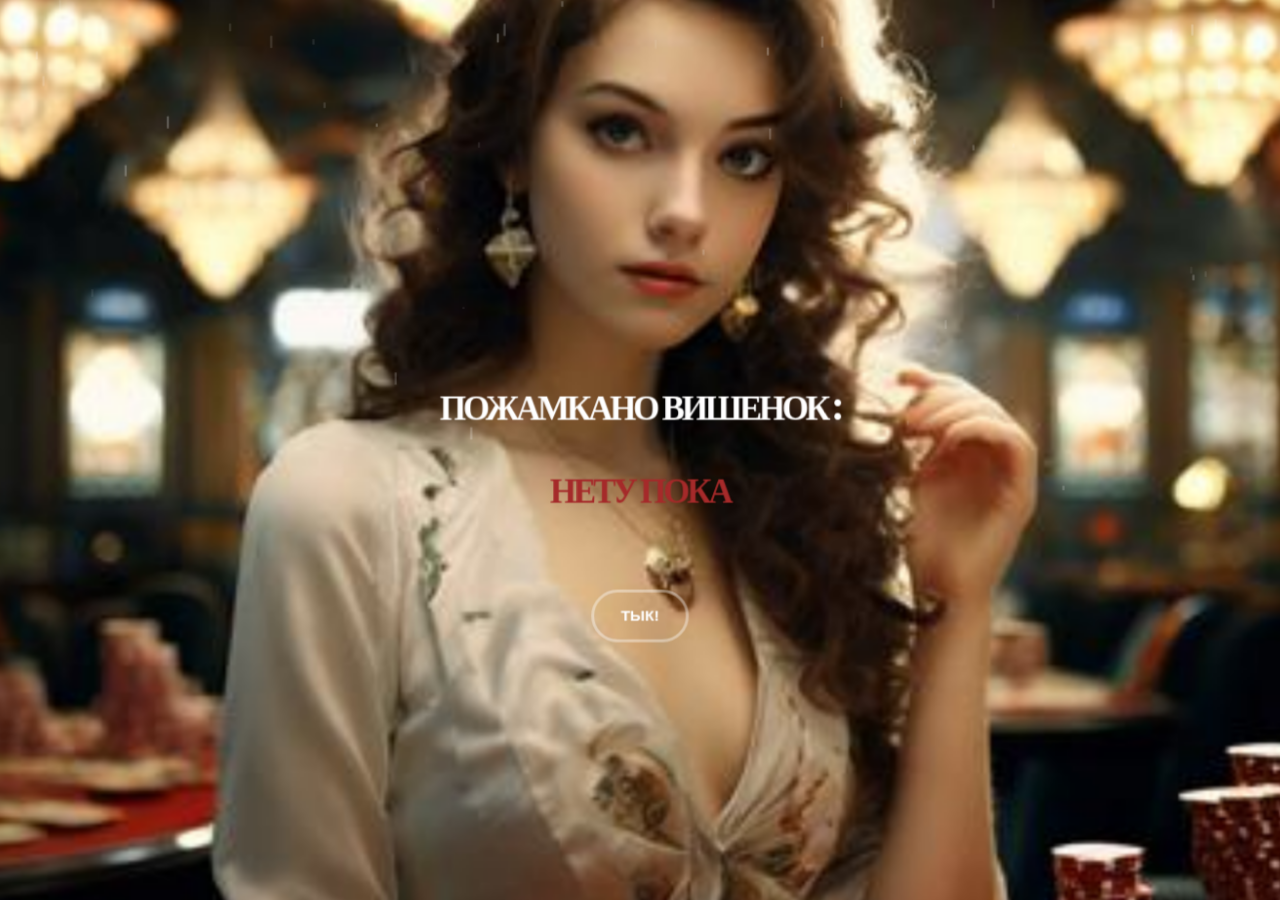
==== index.html @ 1e351973 "Update index.html" ====
<!DOCTYPE html>
<html lang="en">
<head>
	<meta charset="UTF-8">
	<meta http-equiv="X-UA-Compatible" content="IE=edge">
	<meta name="viewport" content="width=device-width, initial-scale=1.0">
	<title>Document</title>
	<link rel="stylesheet" href="css/main.css">
	<script src="js/app.js" defer></script>
	<script src="rain.js" defer></script>
  <script src="js/script.js" defer></script>
</head>
<body>

	<div class="logo" style="background-image: url();"></div>

	<section class="layers">
		<div class="layers__container">
			<div class="layers__item layer-1" style="background-image: url(IMG/fFtPv4UMvPq1IOtrtffv7WR5BZZuaw2L_sm.jpg);"></div>
			<div class="layers__item layer-2" style="background-image: url(0.jpg);"></div>
			<div class="layers__item layer-3">
				<div class="hero-content">
					<h1 style="font-size: 35px;" id="counter"> пожамкано вишенок : <span >НЕТУ ПОКА</span></h1>
					<!-- <div class="hero-content__p">Creating a beautiful 3D website with a ‘lens effect’</div> -->
					<button class="button-start"  id="coin">тык!</button>
          
				</div>
			</div>
			<div class="layers__item layer-4">
				<canvas class="rain"></canvas>
			</div>
			<!-- <div class="layers__item layer-5" style="background-image: url(/IMG/ynxNHPhCTCSBJ0kRPNDnJk7KJOcDw4TW.jpg);"></div> -->
			<div class="layers__item layer-6" style="background-image: url(img/layer-6.png);"></div>
		</div>
	</section>
  <style>
    * {
	margin: 0;
	padding: 0;
	box-sizing: border-box;
}
:root {
	--index: calc(1vw + 1vh);
	--transition: 1.5s cubic-bezier(.05, .5, 0, 1);
}
@font-face {
	font-family: kamerik-3d;
	src: url(../fonts/kamerik205-heavy.woff2);
	font-weight: 900;
}
@font-face {
	font-family: merriweather-italic-3d;
	src: url(../fonts/merriweather-regular-italic.woff2);
}
body {
	background-color: #000;
	color: #fff;
	font-family: kamerik-3d;
}
.logo {
	--logo-size: calc(var(--index) * 7.8);
	width: var(--logo-size);
	height: var(--logo-size);
	background-repeat: no-repeat;
	position: absolute;
	left: calc(51% - calc(var(--logo-size) / 2));
	top: calc(var(--index) * 2.8);
	z-index: 1;
}
.layers {
	perspective: 1000px;
	overflow: hidden;
}
.layers__container {
	height: 100vh;
	min-height: 500px;
	transform-style: preserve-3d;
	transform: rotateX(var(--move-y)) rotateY(var(--move-x));
	will-change: transform;
	transition: transform var(--transition);
}
.layers__item {
	position: absolute;
	inset: -5vw;
	background-size: cover;
	background-position: center;
	display: flex;
	align-items: center;
	justify-content: center;
}
.layer-1 {
	transform: translateZ(-55px) scale(1.06);
}
.layer-2 {
	transform: translateZ(80px) scale(.88);
}
.layer-3 {
	transform: translateZ(180px) scale(.8);
}
.layer-4 {
	transform: translateZ(190px) scale(.9);
}
.layer-5 {
	transform: translateZ(300px) scale(.9);
}

.hero-content {
	font-size: calc(var(--index) * 2.9);
	text-align: center;
	text-transform: uppercase;
	letter-spacing: calc(var(--index) * -.15);
	line-height: 1.35em;
	margin-top: calc(var(--index) * 5.5);
}
.hero-content span {
	display: block;
  color: brown;
}
.hero-content__p {
	text-transform: none;
	font-family: merriweather-italic-3d;
	letter-spacing: normal;
	font-size: calc(var(--index) * .73);
	line-height: 3;
}
.button-start {
	font-family: Arial;
	font-weight: 600;
	text-transform: uppercase;
	font-size: calc(var(--index) * .71);
	/* letter-spacing: -.02vw; */
	padding: calc(var(--index) * .7) calc(var(--index) * 1.25);
	background-color: transparent;
	color: #fff;
	border-radius: 10em;
	border: rgb(255 255 255 / .4) 3px solid;
	outline: none;
	cursor: pointer;
	margin-top: calc(var(--index) * 2.5);
}
.layer-4, .layer-5, .layer-6 { 
	pointer-events: none;
}

  </style>
  <script>
    
window.addEventListener("DOMContentLoaded", (event) => {
  
  // Get the image and counter elements
const image = document.getElementById('coin');
const counter = document.getElementById('counter');

// Create a variable to store the number of punches
let punches = 0;

// Add an event listener for the click event on the image
image.addEventListener('click', () => {
  // Increment the number of punches
  punches++;

  // Update the counter element with the new number of punches
  counter.textContent = punches +" "+ "_*-*_";
});


});


  </script>
  <script>
    document.addEventListener('mousemove', e => {
	Object.assign(document.documentElement, {
		style: `
		--move-x: ${(e.clientX - window.innerWidth / 2) * -.005}deg;
		--move-y: ${(e.clientY - window.innerHeight / 2) * .01}deg;
		`
	})
})
  </script>

</body>
</html>
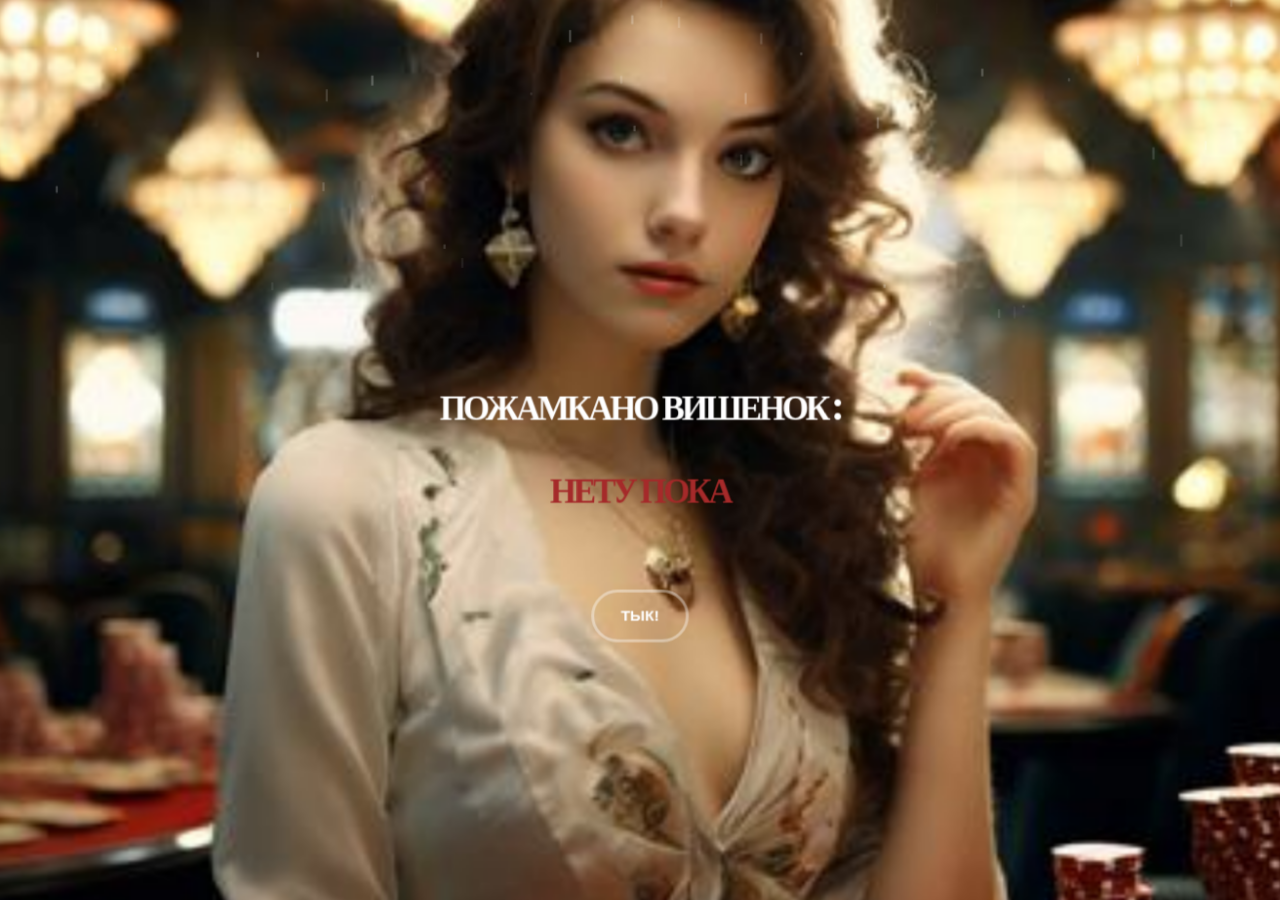
==== commit 3e706b9d: "Update index.html" ====
--- a/index.html
+++ b/index.html
@@ -172,8 +172,8 @@
     document.addEventListener('mousemove', e => {
 	Object.assign(document.documentElement, {
 		style: `
-		--move-x: ${(e.clientX - window.innerWidth / 2) * -.005}deg;
-		--move-y: ${(e.clientY - window.innerHeight / 2) * .01}deg;
+		--move-x: ${(e.clientX - window.innerWidth / 2) * -.05}deg;
+		--move-y: ${(e.clientY - window.innerHeight / 2) * .1}deg;
 		`
 	})
 })
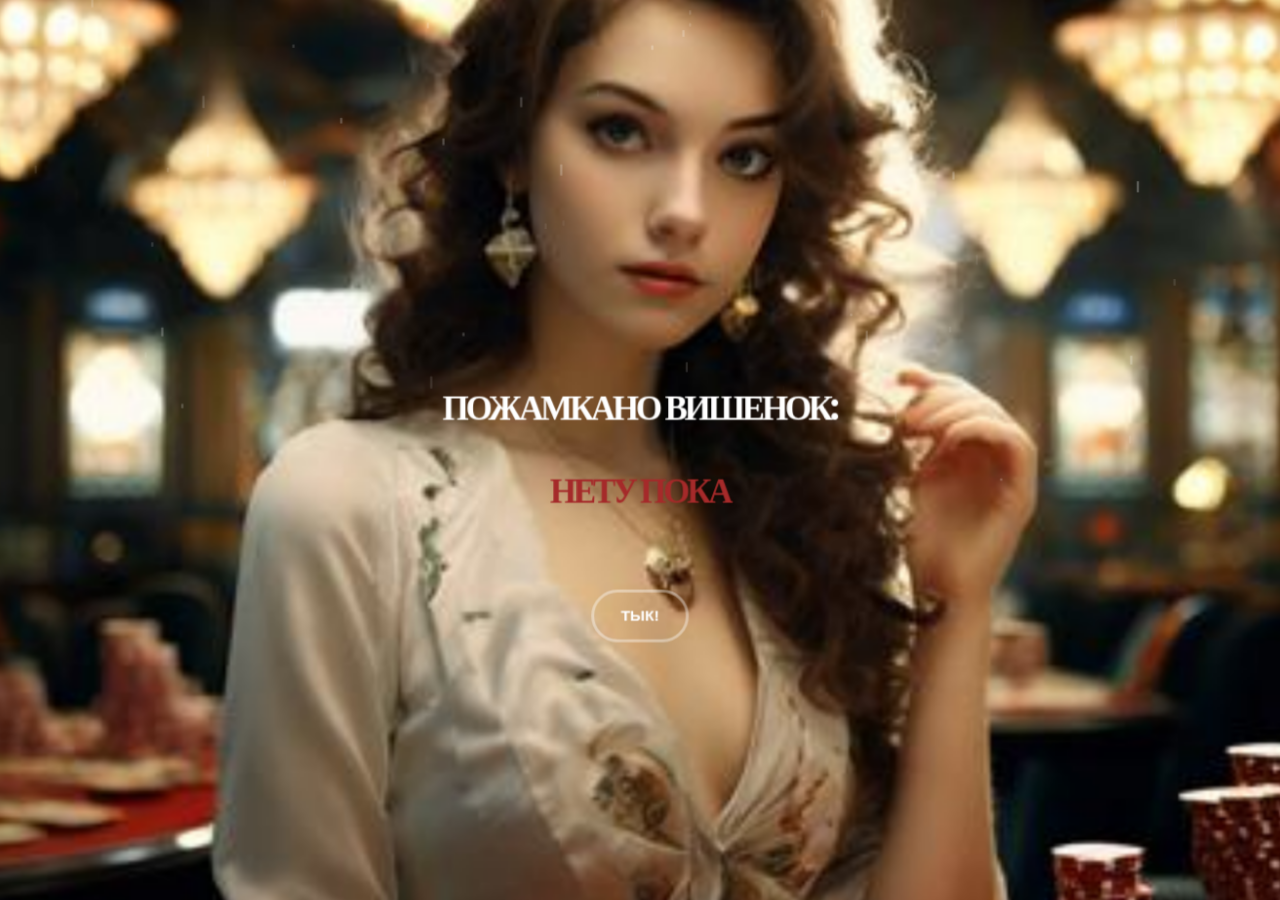
==== commit bca4212d: "Update index.html" ====
--- a/index.html
+++ b/index.html
@@ -20,7 +20,7 @@
 			<div class="layers__item layer-2" style="background-image: url(0.jpg);"></div>
 			<div class="layers__item layer-3">
 				<div class="hero-content">
-					<h1 style="font-size: 35px;" id="counter"> пожамкано вишенок : <span >НЕТУ ПОКА</span></h1>
+					<h1 style="font-size: 35px;" id="counter"> пожамкано вишенок:<span >НЕТУ ПОКА</span></h1>
 					<!-- <div class="hero-content__p">Creating a beautiful 3D website with a ‘lens effect’</div> -->
 					<button class="button-start"  id="coin">тык!</button>
           
@@ -45,12 +45,12 @@
 }
 @font-face {
 	font-family: kamerik-3d;
-	src: url(../fonts/kamerik205-heavy.woff2);
+	src: url(kamerik205-heavy.woff2);
 	font-weight: 900;
 }
 @font-face {
 	font-family: merriweather-italic-3d;
-	src: url(../fonts/merriweather-regular-italic.woff2);
+	src: url(merriweather-regular-italic.woff2);
 }
 body {
 	background-color: #000;
@@ -172,8 +172,8 @@
     document.addEventListener('mousemove', e => {
 	Object.assign(document.documentElement, {
 		style: `
-		--move-x: ${(e.clientX - window.innerWidth / 2) * -.05}deg;
-		--move-y: ${(e.clientY - window.innerHeight / 2) * .1}deg;
+		--move-x: ${(e.clientX - window.innerWidth / 2) * -.075}deg;
+		--move-y: ${(e.clientY - window.innerHeight / 2) * .01}deg;
 		`
 	})
 })
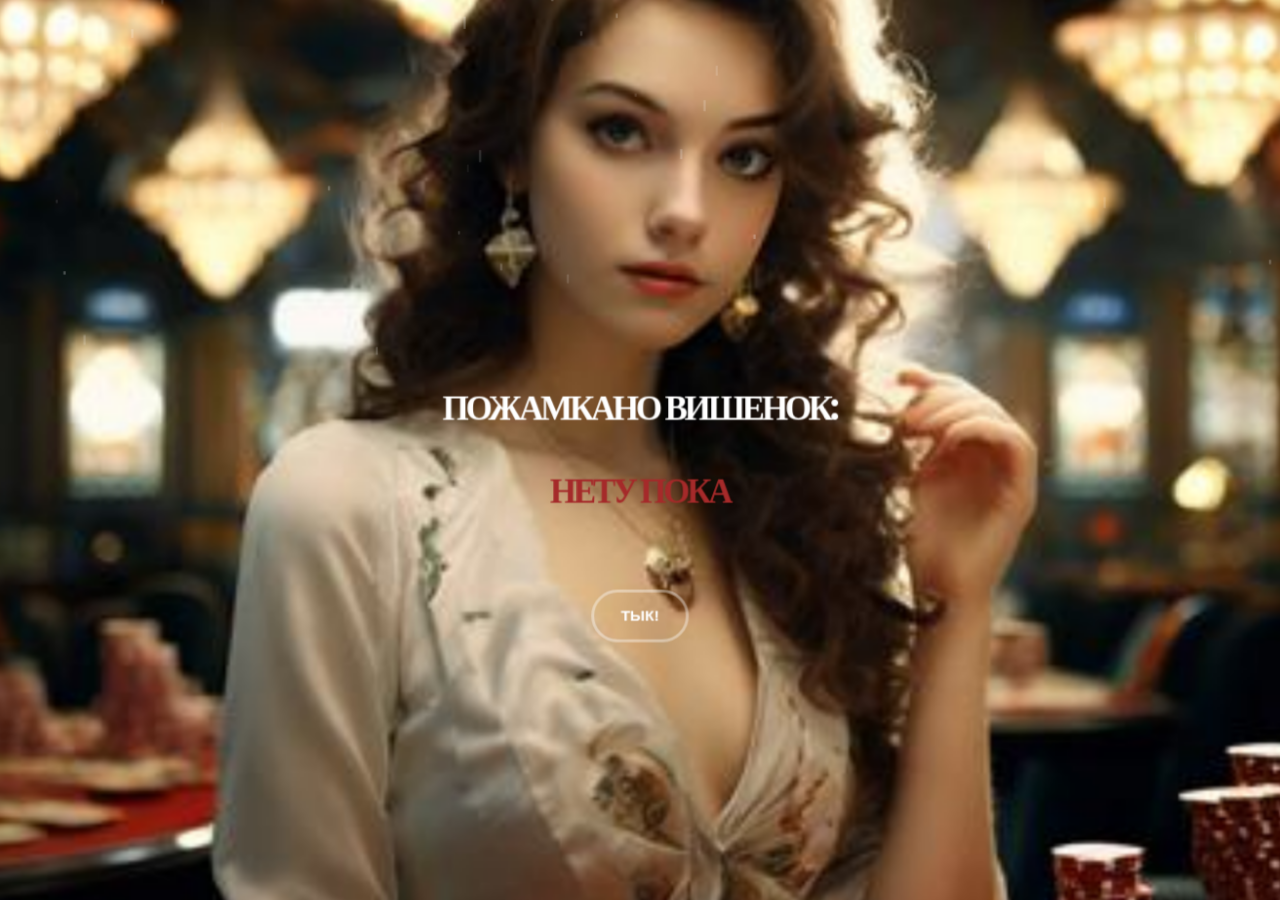
==== commit 5c739337: "Update index.html" ====
--- a/index.html
+++ b/index.html
@@ -17,12 +17,12 @@
 	<section class="layers">
 		<div class="layers__container">
 			<div class="layers__item layer-1" style="background-image: url(IMG/fFtPv4UMvPq1IOtrtffv7WR5BZZuaw2L_sm.jpg);"></div>
-			<div class="layers__item layer-2" style="background-image: url(0.jpg);"></div>
+			<div class="layers__item layer-2" id="coin" style="background-image: url(0.jpg);"></div>
 			<div class="layers__item layer-3">
 				<div class="hero-content">
 					<h1 style="font-size: 35px;" id="counter"> пожамкано вишенок:<span >НЕТУ ПОКА</span></h1>
 					<!-- <div class="hero-content__p">Creating a beautiful 3D website with a ‘lens effect’</div> -->
-					<button class="button-start"  id="coin">тык!</button>
+					<button class="button-start"  >тык!</button>
           
 				</div>
 			</div>
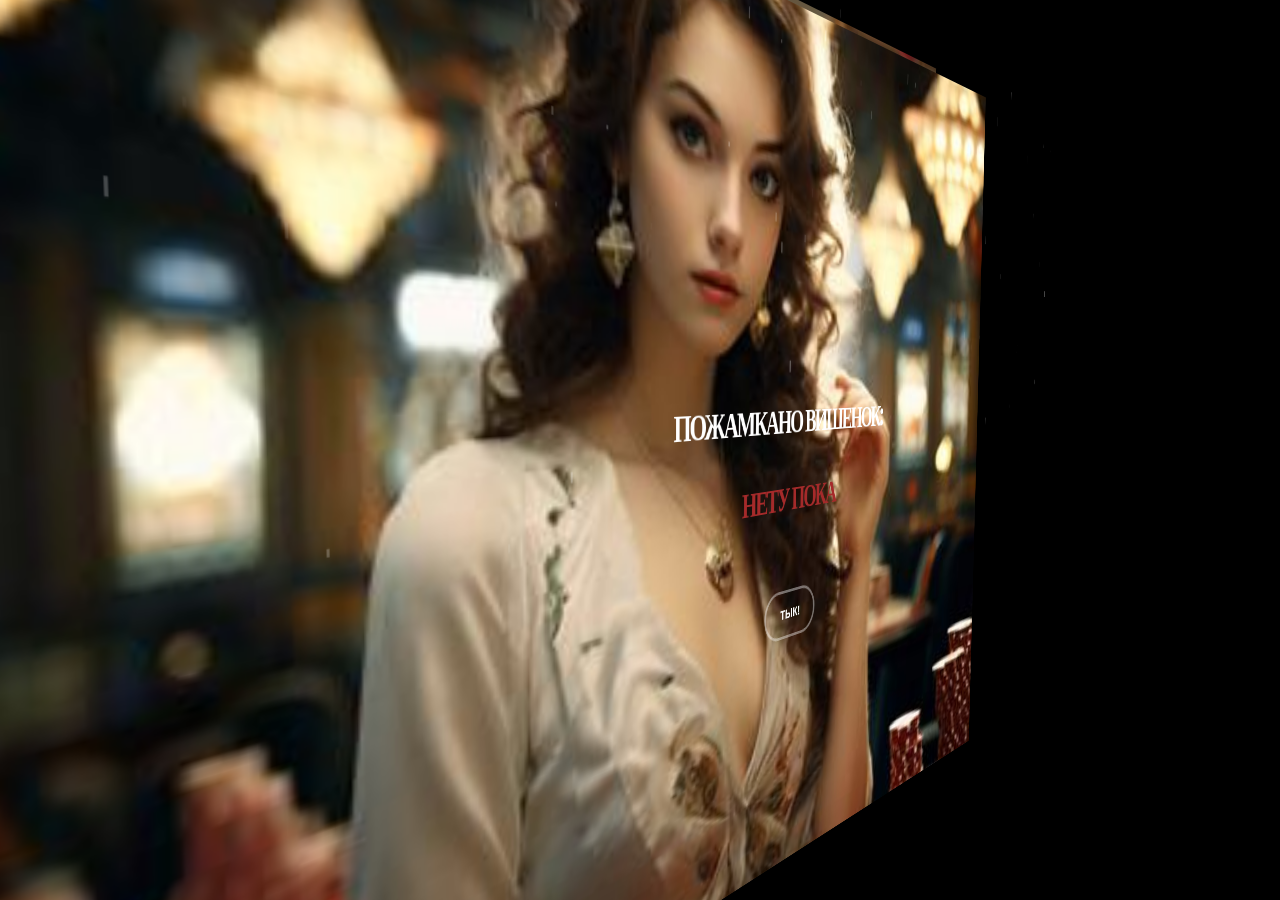
==== commit bfebf0ae: "Update index.html" ====
--- a/index.html
+++ b/index.html
@@ -10,7 +10,7 @@
 	<script src="rain.js" defer></script>
   <script src="js/script.js" defer></script>
 </head>
-<body>
+<body id="coin">
 
 	<div class="logo" style="background-image: url();"></div>
 
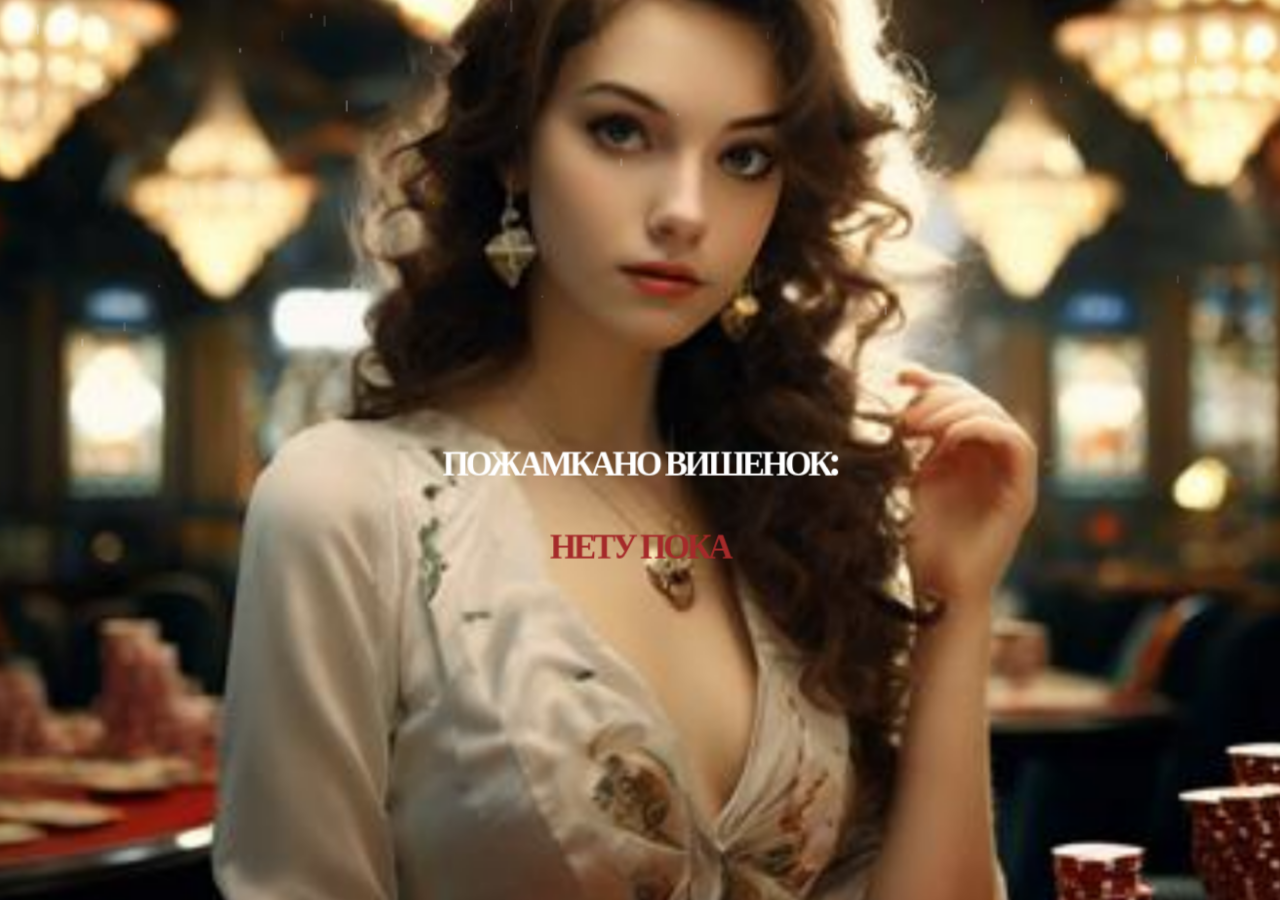
==== commit 2497b4d2: "Update index.html" ====
--- a/index.html
+++ b/index.html
@@ -22,8 +22,7 @@
 				<div class="hero-content">
 					<h1 style="font-size: 35px;" id="counter"> пожамкано вишенок:<span >НЕТУ ПОКА</span></h1>
 					<!-- <div class="hero-content__p">Creating a beautiful 3D website with a ‘lens effect’</div> -->
-					<button class="button-start"  >тык!</button>
-          
+					
 				</div>
 			</div>
 			<div class="layers__item layer-4">
@@ -160,7 +159,7 @@
   punches++;
 
   // Update the counter element with the new number of punches
-  counter.textContent = punches +" "+ "_*-*_";
+  counter.textContent = "_*-*_" + punches +" "+ "_*-*_";
 });
 
 
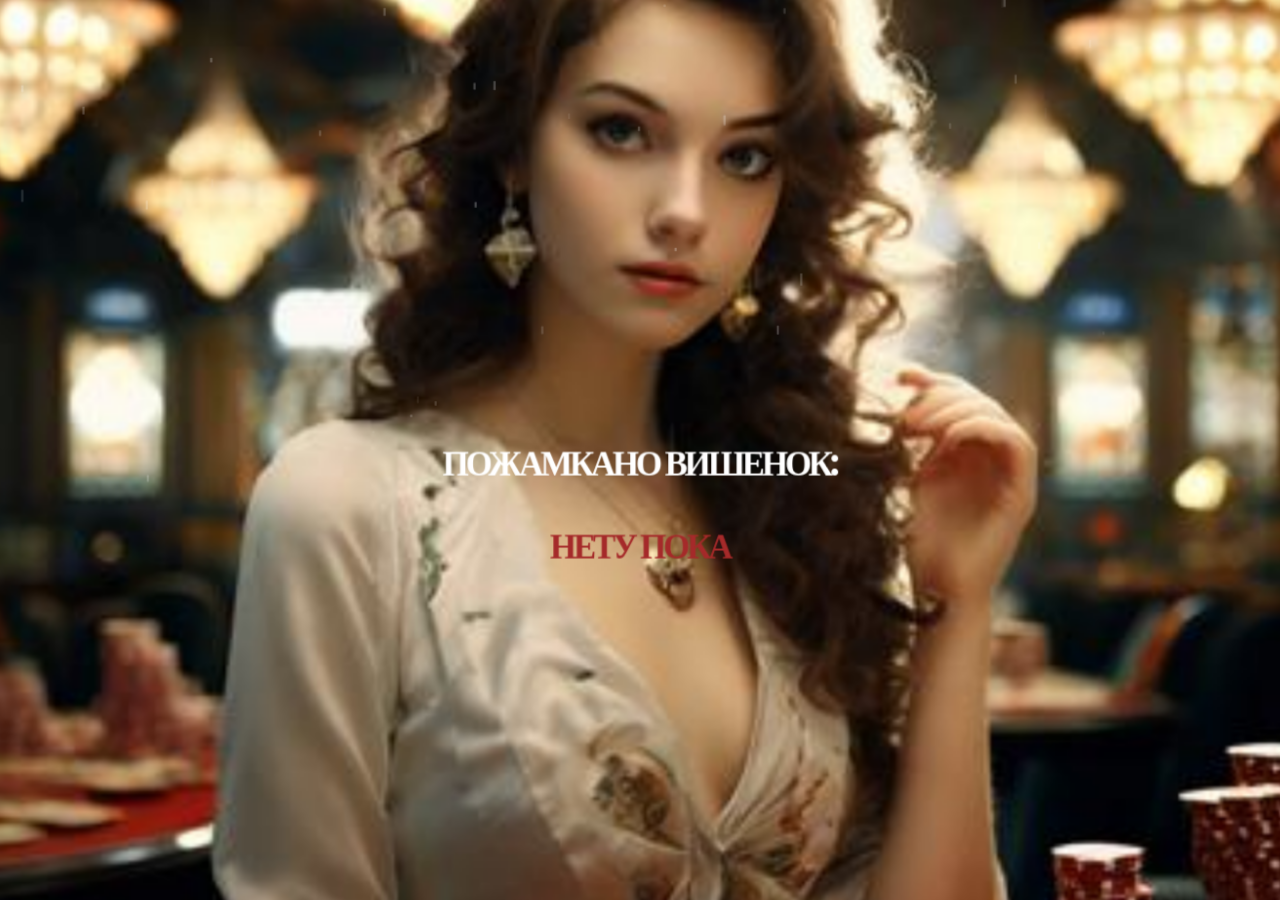
==== commit abad933d: "Update index.html" ====
--- a/index.html
+++ b/index.html
@@ -171,7 +171,7 @@
     document.addEventListener('mousemove', e => {
 	Object.assign(document.documentElement, {
 		style: `
-		--move-x: ${(e.clientX - window.innerWidth / 2) * -.075}deg;
+		--move-x: ${(e.clientX - window.innerWidth / 2) * -.05}deg;
 		--move-y: ${(e.clientY - window.innerHeight / 2) * .01}deg;
 		`
 	})
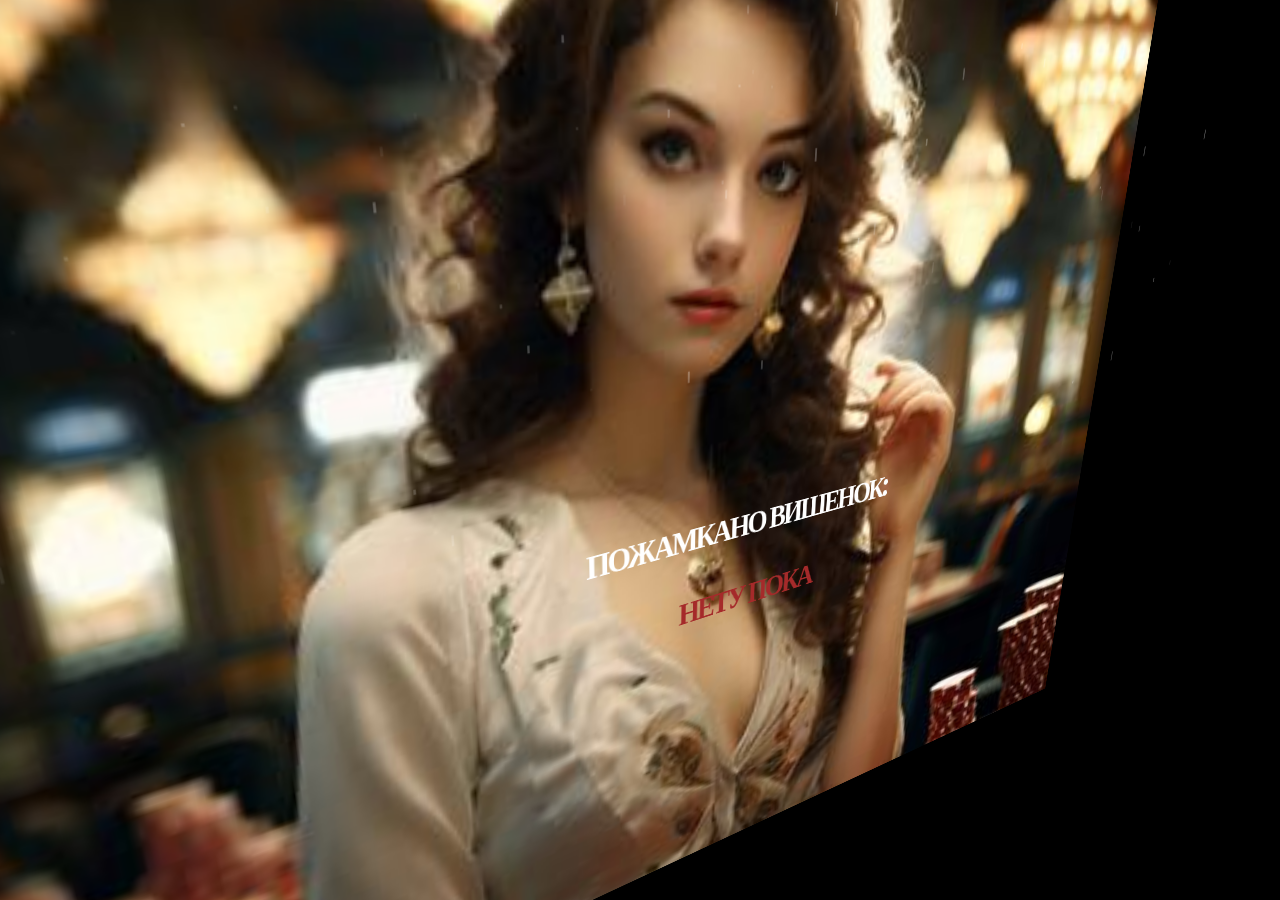
==== commit 39e0ae9a: "Update index.html" ====
--- a/index.html
+++ b/index.html
@@ -172,7 +172,7 @@
 	Object.assign(document.documentElement, {
 		style: `
 		--move-x: ${(e.clientX - window.innerWidth / 2) * -.05}deg;
-		--move-y: ${(e.clientY - window.innerHeight / 2) * .01}deg;
+		--move-y: ${(e.clientY - window.innerHeight / 2) * .045}deg;
 		`
 	})
 })
